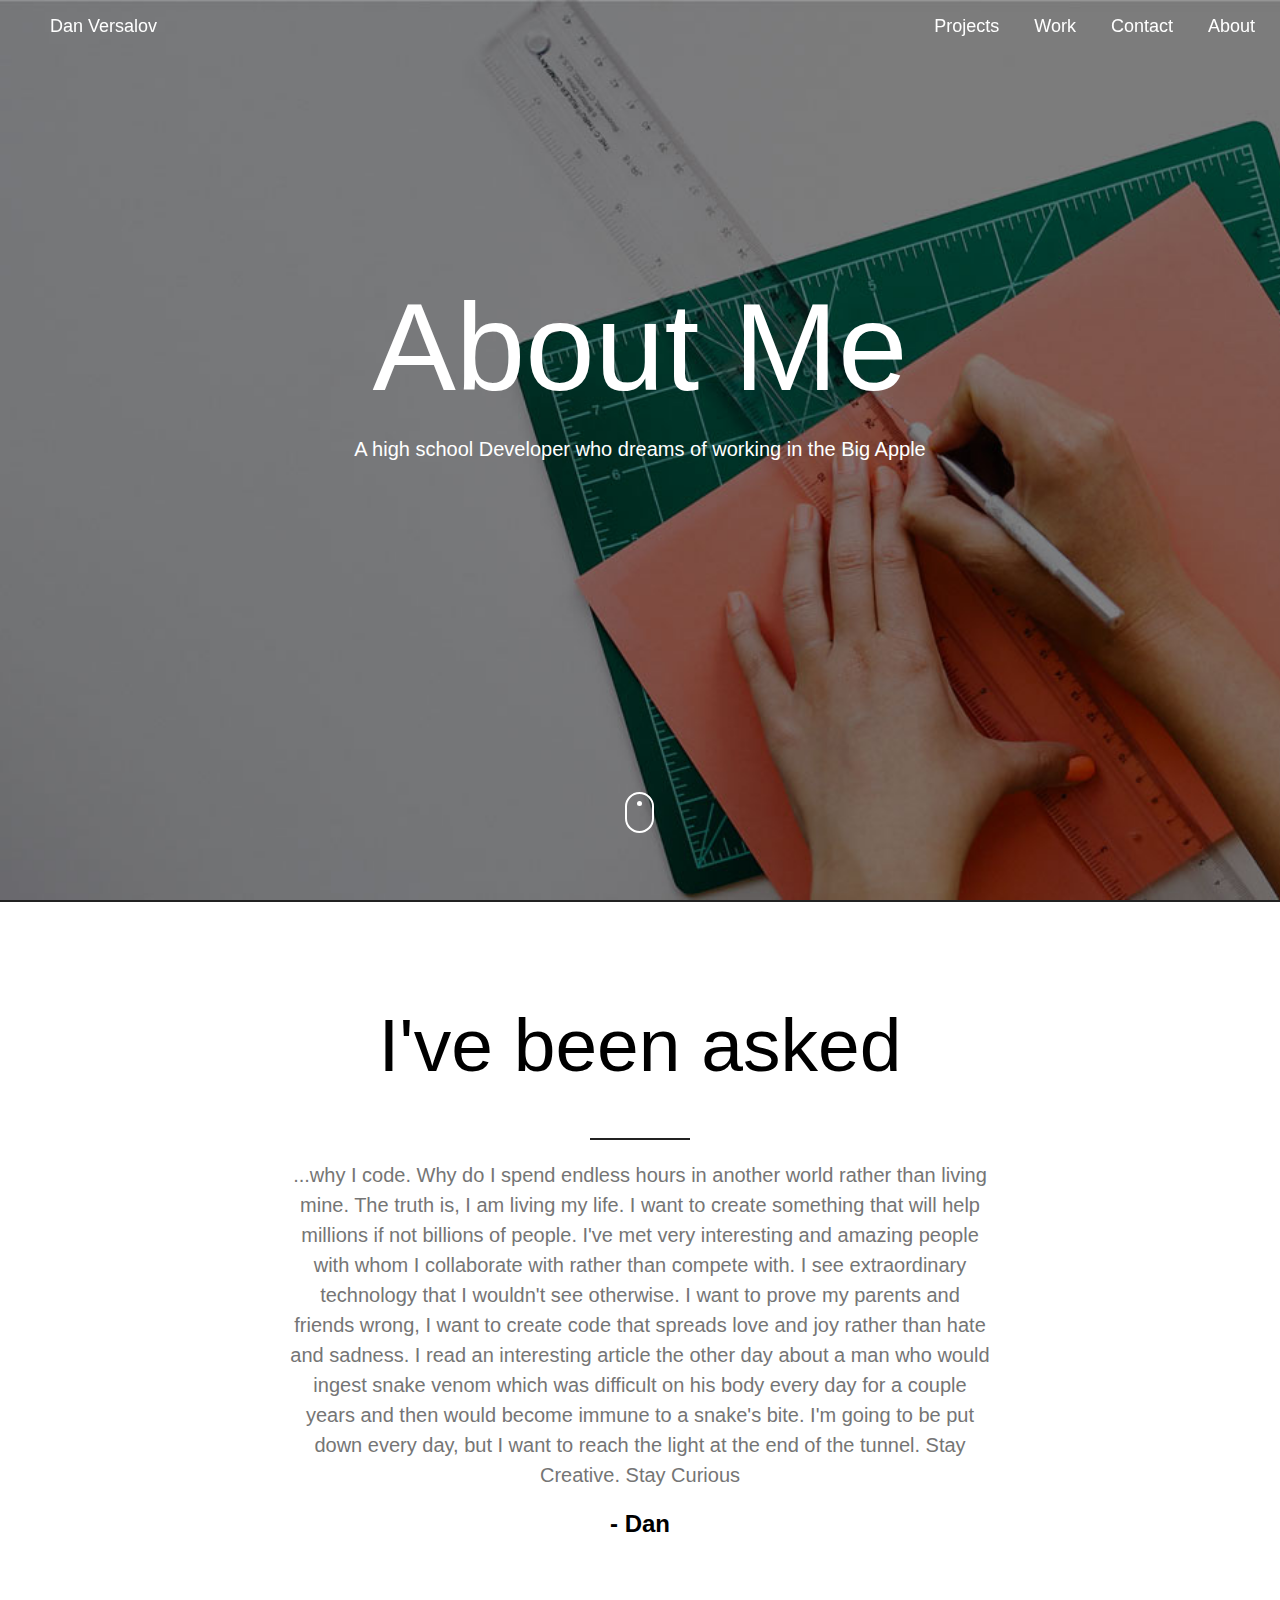
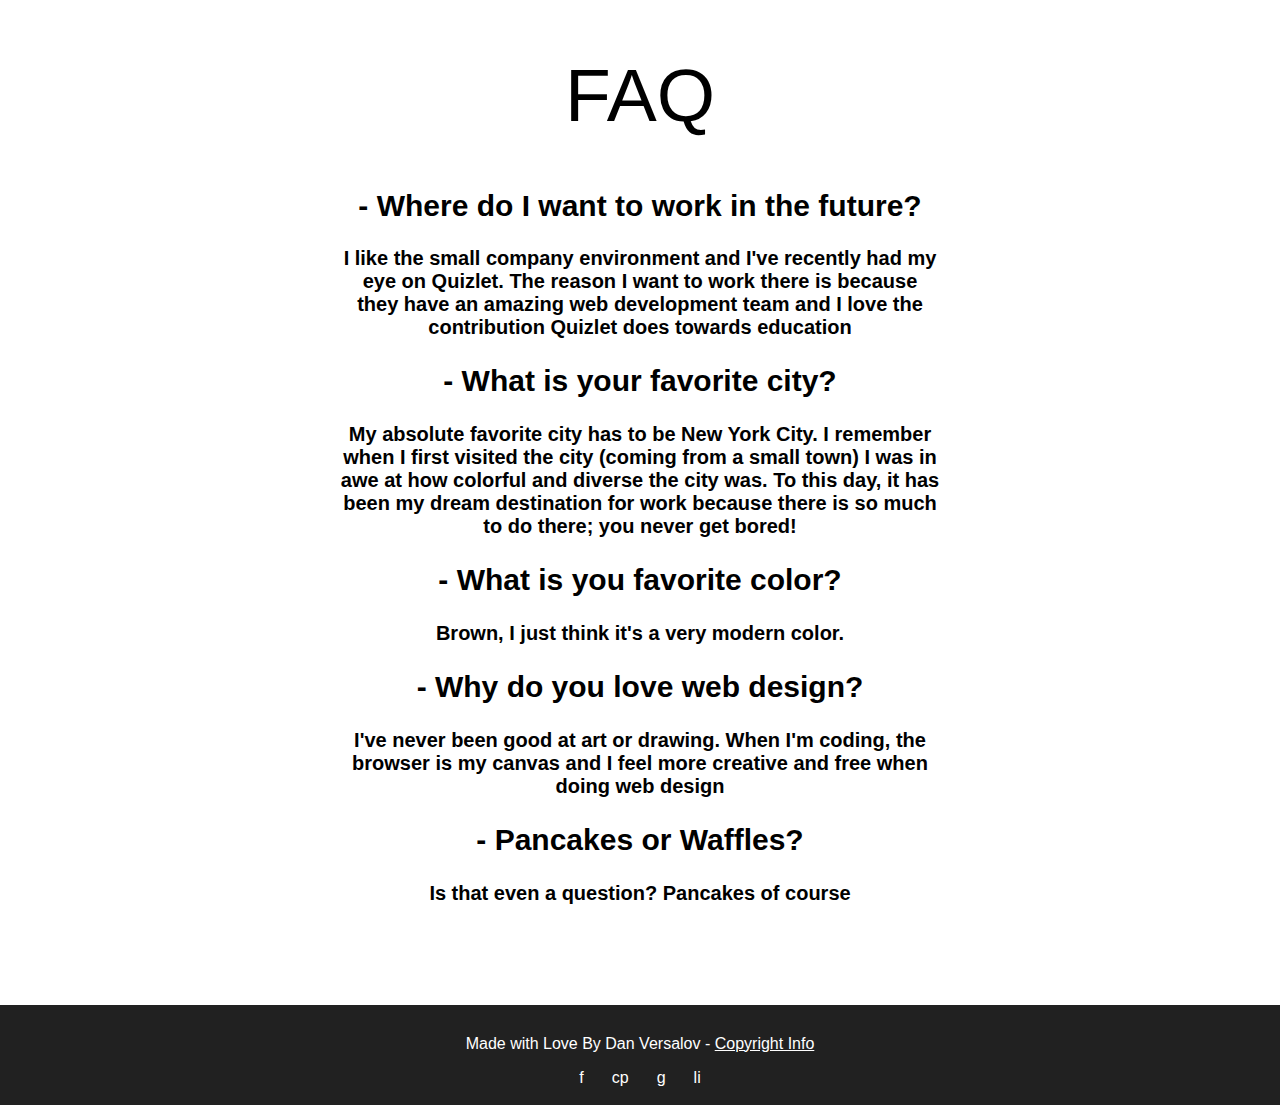
==== About.html @ b97f1199 "Files" ====
<!DOCTYPE html>
<html>
<head>
	<title>Dan Versalov</title>
	<link rel="icon" type="image/png" href="img/fav.png">
	<link rel="stylesheet" type="text/css" href="css/About.css">
	<script src="https://ajax.googleapis.com/ajax/libs/jquery/1.8.3/jquery.min.js"></script>
	<script type="text/javascript" src="js/script.js"></script>
	<link href="https://fonts.googleapis.com/css?family=Montserrat" rel="stylesheet">
	<link href="https://fonts.googleapis.com/css?family=Crimson+Text:400,700" rel="stylesheet">
</head>
<body>
<nav class="nav">
	<ul>
		<li><a class="mainLink" href="index.html">Dan Versalov</a></li>
		<li style="float: right"><a href="#">About</a></li>
		<li style="float: right"><a href="mailto:dan.versalov@gmail.com">Contact</a></li>
		<li style="float: right"><a href="Work.html">Work</a></li>
		<li style="float: right"><a href="Projects.html">Projects</a></li>
	</ul>
</nav>
<div class="page1">
	<center><h1>About Me</h1>
	<h3>A high school Developer who dreams of working in the Big Apple</h3></center>
	<div class="scroll">
			<center><div class="ball"></div></center>
	</div>
</div>
<div class="page2">
	<h1>I've been asked</h1>
	<center><div class="line"></div></center>
	<center><p>...why I code. Why do I spend endless hours in another world rather than living mine. The truth is, I am living my life. I want to create something that will help millions if not billions of people. I've met very interesting and amazing people with whom I collaborate with rather than compete with. I see extraordinary technology that I wouldn't see otherwise. I want to prove my parents and friends wrong, I want to create code that spreads love and joy rather than hate and sadness. I read an interesting article the other day about a man who would ingest snake venom which was difficult on his body every day for a couple years and then would become immune to a snake's bite. I'm going to be put down every day, but I want to reach the light at the end of the tunnel. Stay Creative. Stay Curious</p></center>
	<h2>- Dan</h2>
</div>
<div class="page3">
	<div class="faq">
		<h1>FAQ</h1>
		<center><h2>- Where do I want to work in the future?</h2>
		<h3>I like the small company environment and I've recently had my eye on Quizlet. The reason I want to work there is because they have an amazing web development team and I love the contribution Quizlet does towards education</h3>
		<h2>- What is your favorite city?</h2>
		<h3>My absolute favorite city has to be New York City. I remember when I first visited the city (coming from a small town) I was in awe at how colorful and diverse the city was. To this day, it has been my dream destination for work because there is so much to do there; you never get bored!</h3>
		<h2>- What is you favorite color?</h2>
		<h3>Brown, I just think it's a very modern color.</h3>
		<h2>- Why do you love web design?</h2>
		<h3>I've never been good at art or drawing. When I'm coding, the browser is my canvas and I feel more creative and free when doing web design</h3>
		<h2>- Pancakes or Waffles?</h2>
		<h3>Is that even a question? Pancakes of course</h3></center>
	</div>
</div>
<div class="bottom">
	<p>Made with Love By Dan Versalov - <a href="copy.pdf">Copyright Info</a></p>
	<center><div class="rowa">
		<a target="_blank" href="https://www.facebook.com/dan.versalov">f</a>
		<a target="_blank" href="http://codepen.io/DanVersa/">cp</a>
		<a target="_blank" href="https://github.com/DanVersa">g</a>
		<a target="_blank" href="https://linkedin.com/in/dan-v-976a5511a
">li</a>
	</div></center>
</div>
</body>
</html>
---- css/About.css ----
html, body {
    margin: 0;
    padding: 0;
}

.navcolor {
    transition: all 0.5s ease;
    background-color: #212121;
    box-shadow: 0 3px 6px rgba(0,0,0,0.16), 0 3px 6px rgba(0,0,0,0.23);
}

/* Navbar */

nav {
    transition: all .5s ease;
    background-color: transparent;
    position: fixed;
    top: 0%;
    width: 100%;
}

nav li {
    display: inline;
}

nav h1 {
    color: #fff;
}

nav ul {
    list-style-type: none;
}

nav a {
    transition: all 0.3s ease;
    text-decoration: none;
    color: #fff;
    font-family: Coves, sans-serif;
    padding: 10px;
    font-size: 18px;
    margin-right: 15px;
    transition: all 0.3s ease;
}

nav a:hover {
    color: #bdbdbd;
    transition: all 0.3s ease;
}

.mainLink a {
    font-size: 20px;
}

/* Page1 */

.page1 {
	background-image: url("../img/backgroundpic3.jpg");
    background-size: cover;
    background-attachment: fixed;
    height: 100vh;
    width: 100%;
    border-bottom: 2px solid #212121;
}

.page1 h1 {
	font-size: 125px;
	margin: 0;
	padding: 0;
	padding-top: 275px;
	color: #fff;
	font-family: Coves, sans-serif;
	font-weight: 500;
}

.page1 h3 {
	color: #fff;
	font-family: Coves, sans-serif;
    font-size: 20px;
	font-weight: 500;
}

.scroll {
    height: 37px;
    width: 25px;
    position: absolute;
    top: 88%;
    left: 50%;
    border: 2px solid #fff;
    margin-left: -15px;
    border-radius: 20px;
    cursor: pointer;
}

.scroll .ball {
    margin-top: 7px;
    height: 5px;
    width: 5px;
    background-color: #fff;
    border-radius: 50%;
    animation-name: ballmove;
    animation-duration: 1s;
    animation-timing-function: ease-in-out;
    animation-delay: 0s;
    animation-iteration-count: infinite;
    animation-direction: alternate;
    animation-fill-mode: forwards;
    animation-play-state: running;
}

/* Page2 */

.page2 {
	height: 600px;
	width: 100%;
}

.page2 h1 {
    margin-top: 100px;
    text-align: center;
    font-family: Coves, sans-serif;
    font-size: 75px;
    font-weight: 500;
}

.page2 .line {
    background-color: #212121;
    height: 2px;
    width: 100px;
}

.page2 p {
    width: 700px;
    color: #757575;
    font-family: Coves, sans-serif;
    font-size: 20px;
    line-height: 1.5;
}

.page2 h2 {
    text-align: center;
    font-family: Coves, sans-serif;

}

/* Page 3 */

.page3 h1 {
    font-family: Coves, sans-serif;
    font-size: 75px;
    font-weight: 500;
    text-align: center;
}
.faq {
    font-family: Coves, sans-serif;\
    background-color: #eee;
}

.faq h2 {
    font-size: 30px;
}

.faq h3 {
    width: 600px;
    font-size: 20px;
}

/* Bottom */

.bottom {
    margin-top: 100px;
    background-color: #212121;
    width: 100%;
    height: 100px;
}

.bottom p {
    padding-top: 30px;
    text-align: center;
    font-family: Coves, sans-serif;
    color: #fff;
}

.bottom a {
    color: #fff;
}

.rowa {
    display: inline;
}

.rowa a {
    padding: 12px;
    font-family: Coves, sans-serif;
    text-decoration: none;
}

.rowa a:hover {
    text-decoration: underline;
}

/* KeyFrames */

@keyframes ballmove {
    0% {

    }
    100% {
        transform: translate(0px, 5px);
    }
}
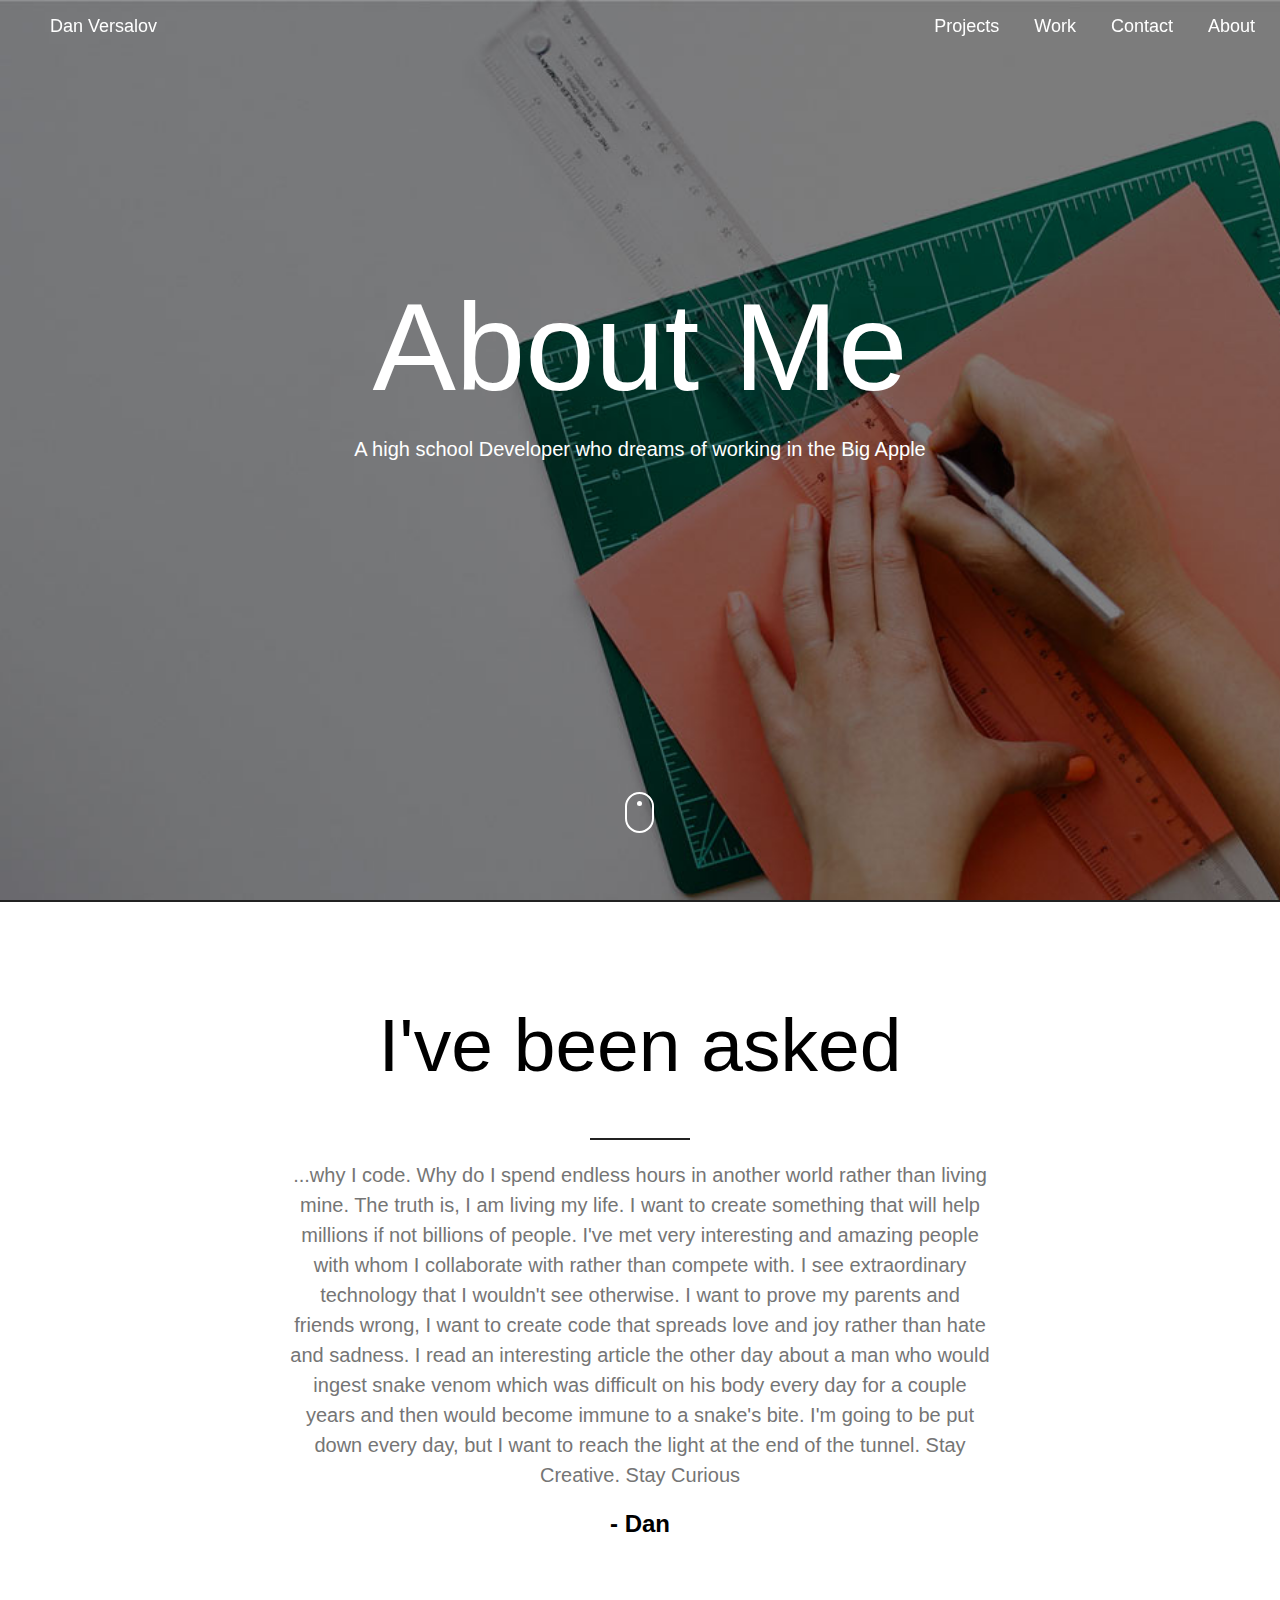
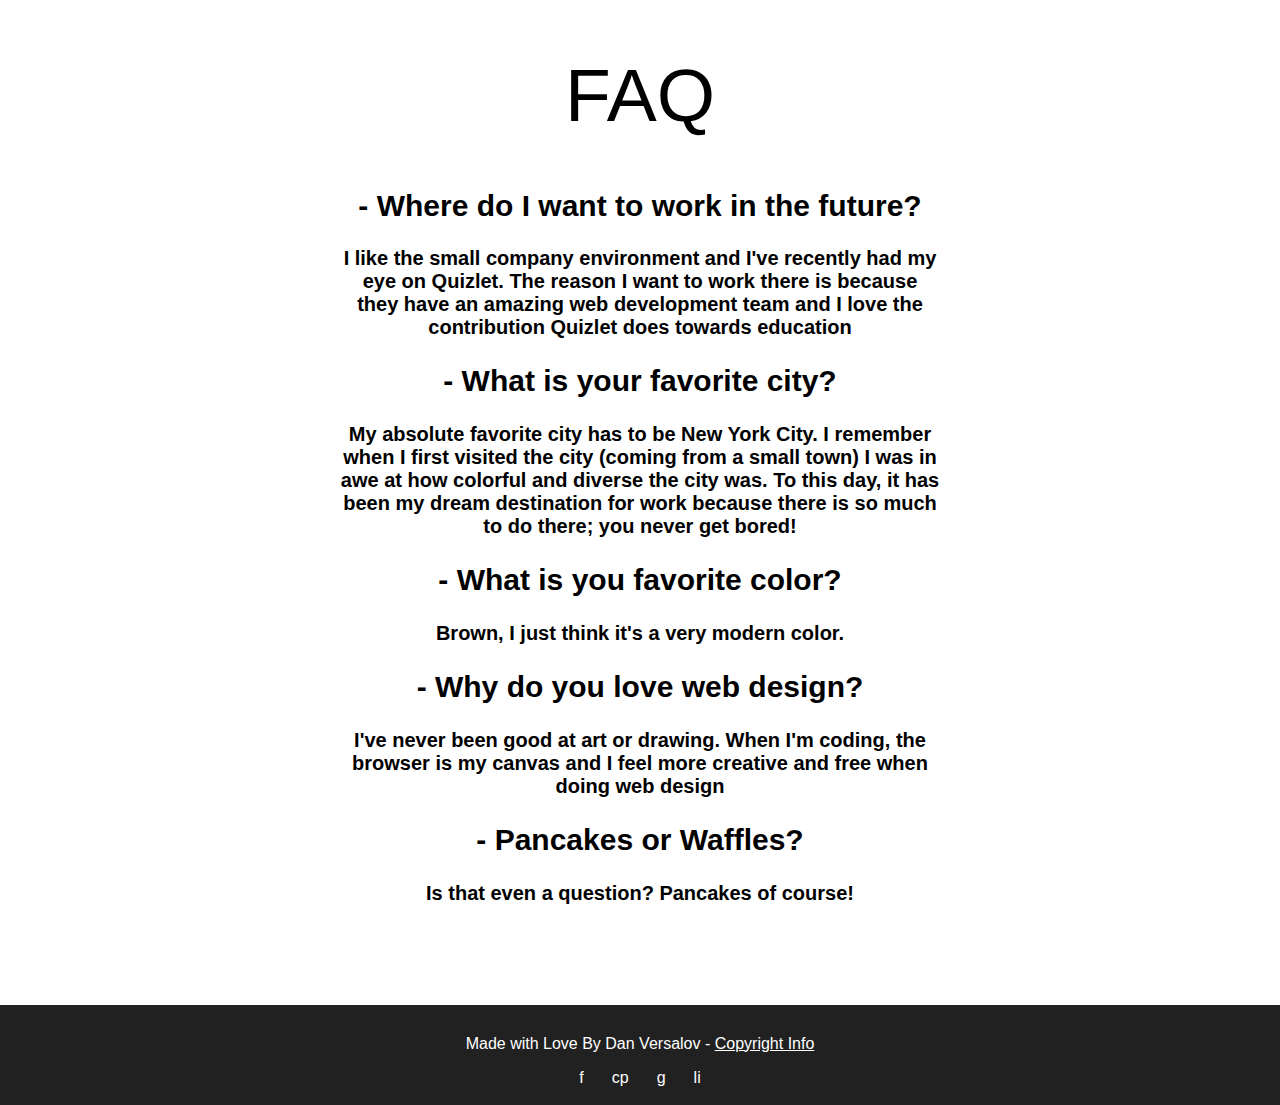
==== commit c9b4c7b8: "!" ====
--- a/About.html
+++ b/About.html
@@ -44,7 +44,7 @@
 		<h2>- Why do you love web design?</h2>
 		<h3>I've never been good at art or drawing. When I'm coding, the browser is my canvas and I feel more creative and free when doing web design</h3>
 		<h2>- Pancakes or Waffles?</h2>
-		<h3>Is that even a question? Pancakes of course</h3></center>
+		<h3>Is that even a question? Pancakes of course!</h3></center>
 	</div>
 </div>
 <div class="bottom">
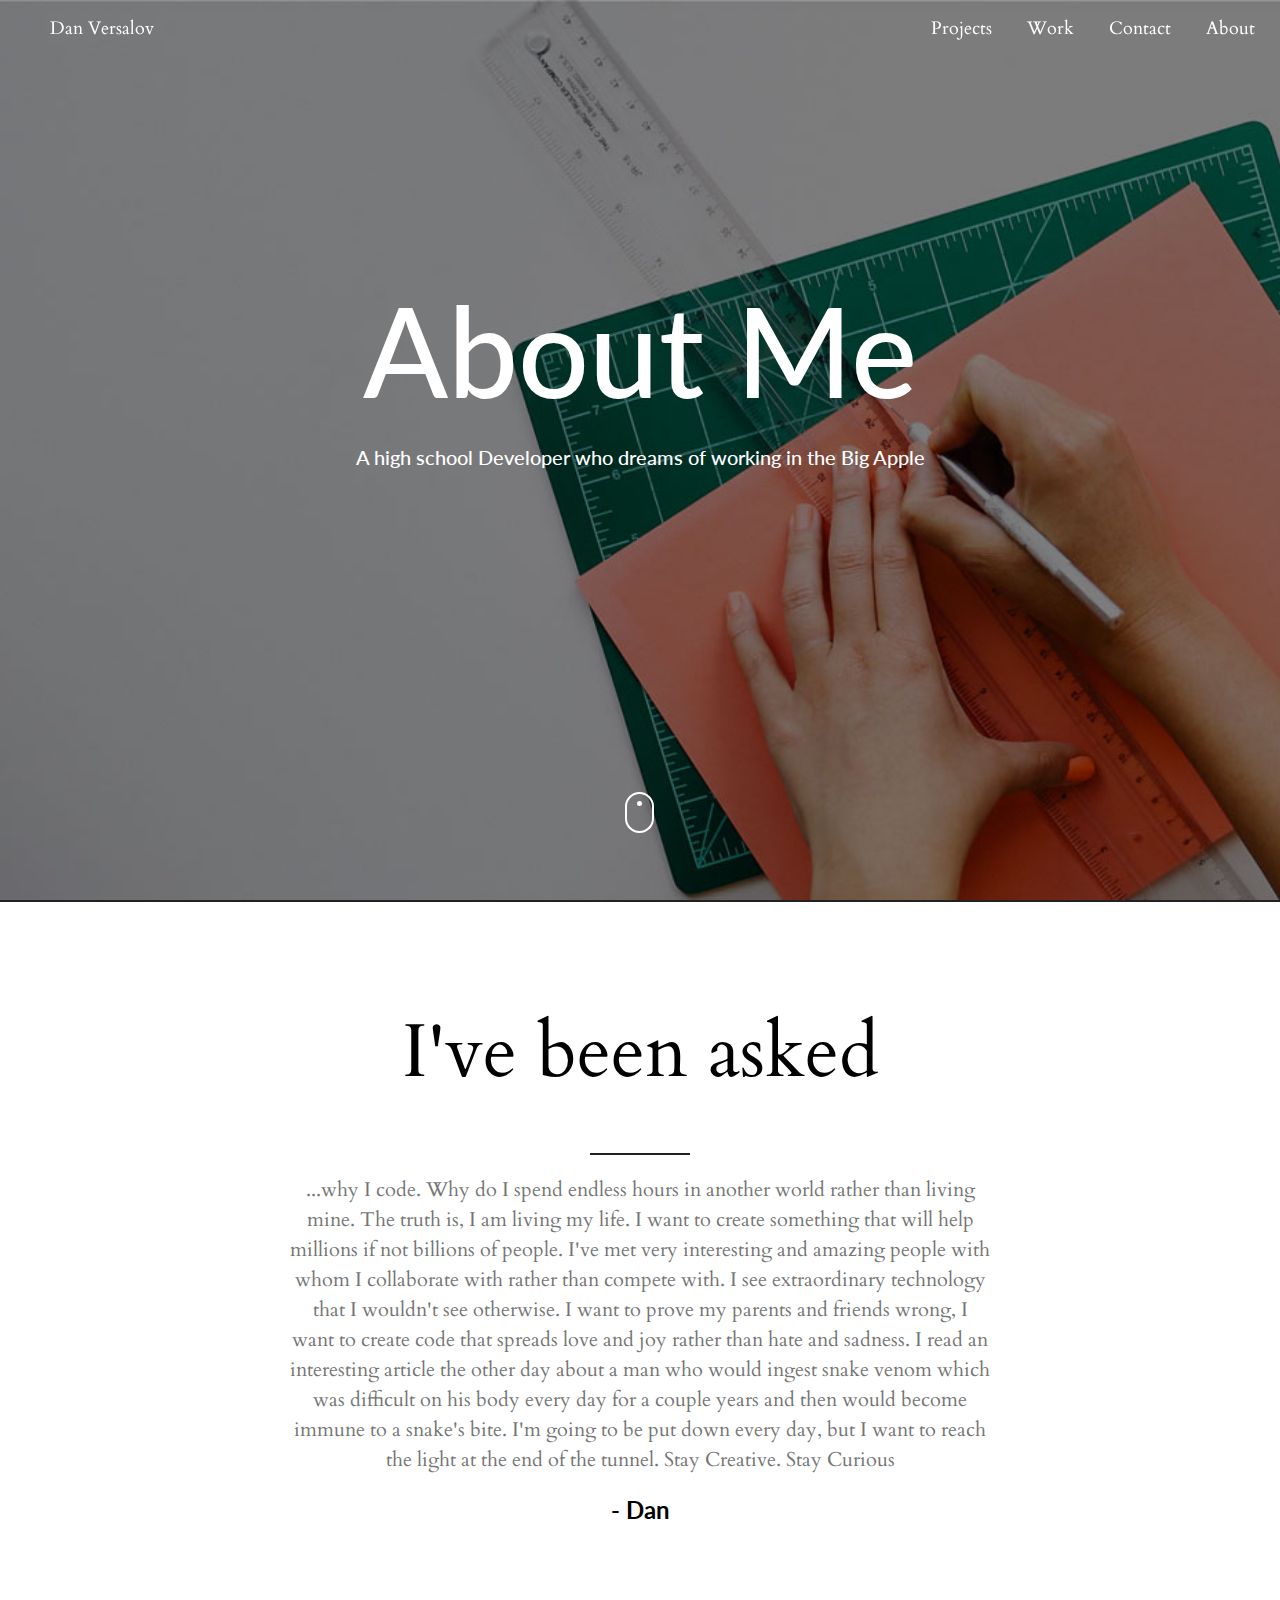
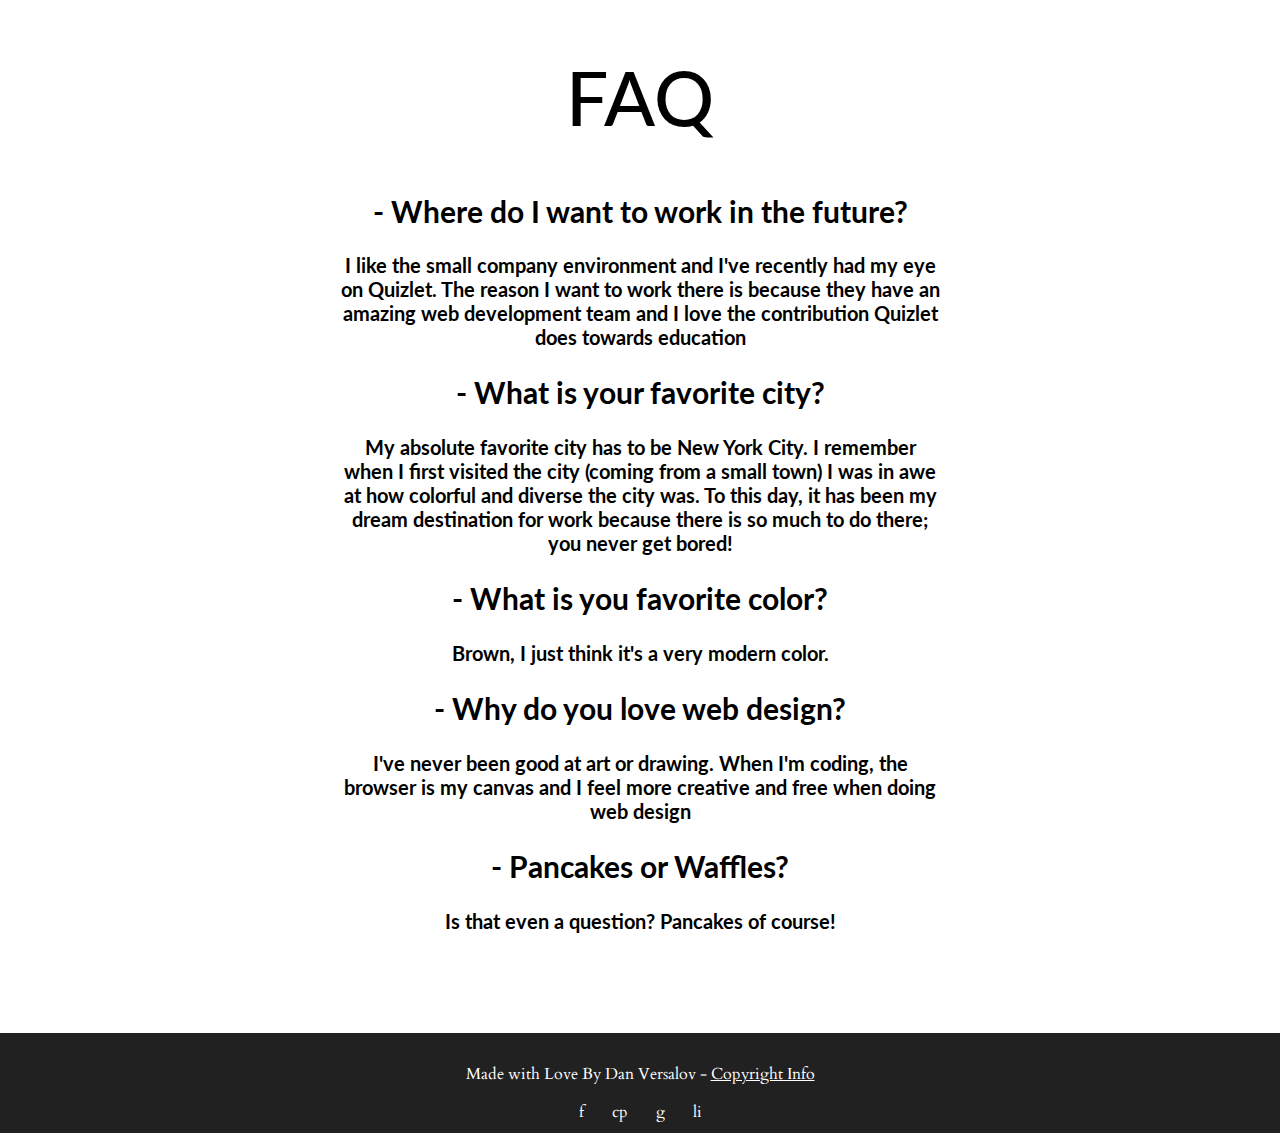
==== commit f105dd41: "font change" ====
--- a/About.html
+++ b/About.html
@@ -2,6 +2,12 @@
 <html>
 <head>
 	<title>Dan Versalov</title>
+	<link href="https://fonts.googleapis.com/css?family=Cardo|Lato:100" rel="stylesheet">
+	<link href="https://fonts.googleapis.com/css?family=Crimson+Text" rel="stylesheet">
+	<link href="https://fonts.googleapis.com/css?family=Pinyon+Script" rel="stylesheet">
+	<link href="https://fonts.googleapis.com/css?family=Arizonia" rel="stylesheet">
+	<link href="https://fonts.googleapis.com/css?family=Quicksand|Reem+Kufi" rel="stylesheet">
+	<link href="https://fonts.googleapis.com/css?family=Poiret+One" rel="stylesheet">
 	<link rel="icon" type="image/png" href="img/fav.png">
 	<link rel="stylesheet" type="text/css" href="css/About.css">
 	<script src="https://ajax.googleapis.com/ajax/libs/jquery/1.8.3/jquery.min.js"></script>
--- a/css/About.css
+++ b/css/About.css
@@ -35,7 +35,7 @@
     transition: all 0.3s ease;
     text-decoration: none;
     color: #fff;
-    font-family: Coves, sans-serif;
+    font-family: 'Cardo', sans-serif;
     padding: 10px;
     font-size: 18px;
     margin-right: 15px;
@@ -68,13 +68,13 @@
 	padding: 0;
 	padding-top: 275px;
 	color: #fff;
-	font-family: Coves, sans-serif;
+	font-family: 'Lato', sans-serif;
 	font-weight: 500;
 }
 
 .page1 h3 {
 	color: #fff;
-	font-family: Coves, sans-serif;
+	font-family: 'Lato', sans-serif;
     font-size: 20px;
 	font-weight: 500;
 }
@@ -117,7 +117,7 @@
 .page2 h1 {
     margin-top: 100px;
     text-align: center;
-    font-family: Coves, sans-serif;
+    font-family: 'Cardo', sans-serif;
     font-size: 75px;
     font-weight: 500;
 }
@@ -131,27 +131,27 @@
 .page2 p {
     width: 700px;
     color: #757575;
-    font-family: Coves, sans-serif;
+    font-family: 'Cardo', sans-serif;
     font-size: 20px;
     line-height: 1.5;
 }
 
 .page2 h2 {
     text-align: center;
-    font-family: Coves, sans-serif;
+    font-family: 'Lato', sans-serif;
 
 }
 
 /* Page 3 */
 
 .page3 h1 {
-    font-family: Coves, sans-serif;
+    font-family: 'Lato', sans-serif;
     font-size: 75px;
     font-weight: 500;
     text-align: center;
 }
 .faq {
-    font-family: Coves, sans-serif;\
+    font-family: 'Lato', sans-serif;\
     background-color: #eee;
 }
 
@@ -176,7 +176,7 @@
 .bottom p {
     padding-top: 30px;
     text-align: center;
-    font-family: Coves, sans-serif;
+    font-family: 'Cardo', sans-serif;
     color: #fff;
 }
 
@@ -190,7 +190,7 @@
 
 .rowa a {
     padding: 12px;
-    font-family: Coves, sans-serif;
+    font-family: 'Cardo', sans-serif;
     text-decoration: none;
 }
 
